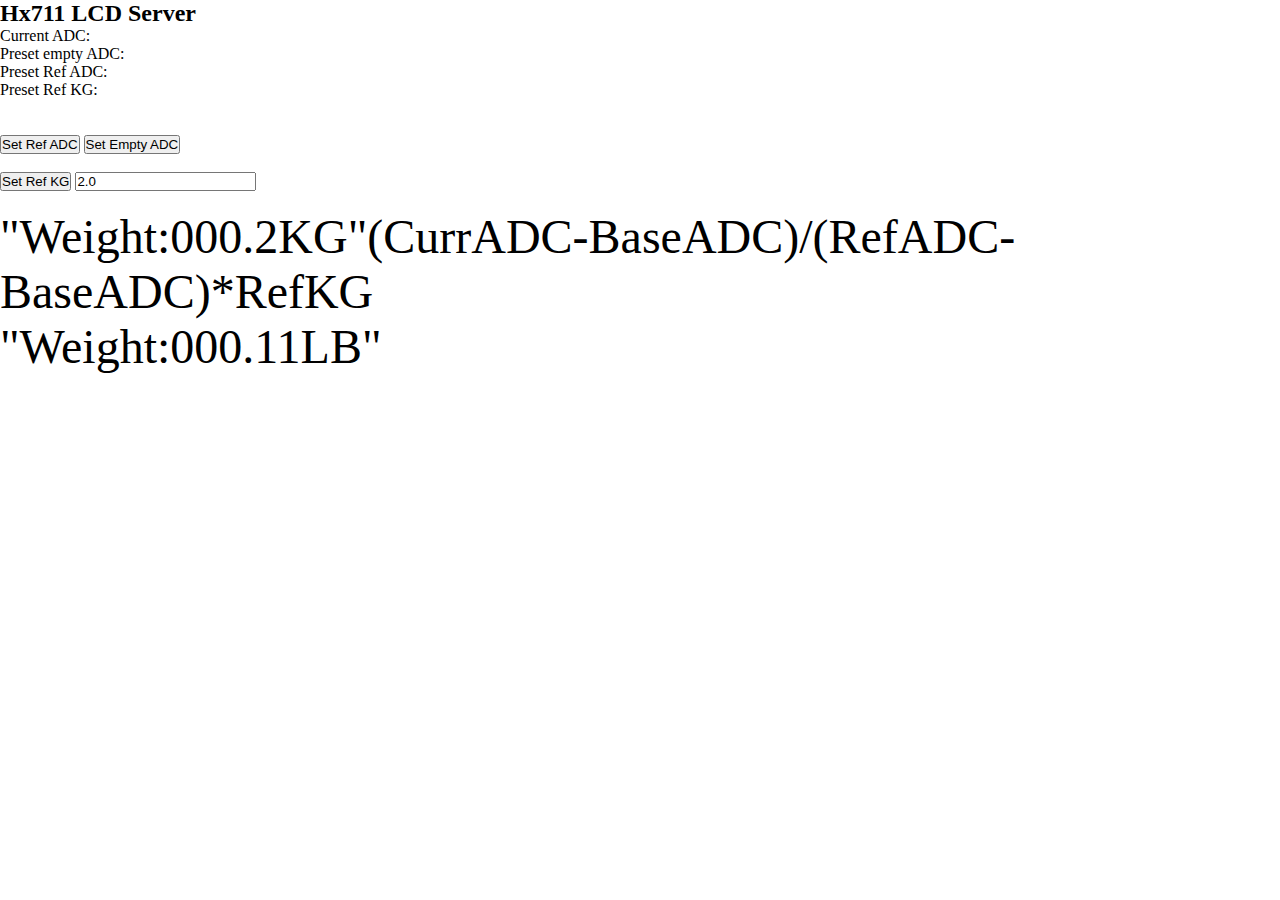
==== esp01sTimerRelay/data/index.html @ f83a0649 "First config.h init.h main.cpp made" ====
<!DOCTYPE html>
<html lang="en">
<head>
    <meta charset="UTF-8">
    <meta http-equiv="X-UA-Compatible" content="IE=edge">
    <meta name="viewport" content="width=device-width, initial-scale=1.0">
    <title>HX711 LCD</title>
    <link rel="stylesheet" href="styles.css">
    <script src="main.js"></script>
</head>
<body data-ToServerWsTypes="%toserverwstypes%" 
data-ToClientWsTypes="%toclientwstypes%">
    <h2>Hx711 LCD Server</h2>
    <div id="Scale">
        <div id="CurrADC">Current ADC:</div>
        <div id="BaseADC">Preset empty ADC: </div>
        <div id="RefADC">Preset Ref ADC: </div>
        <div id="RefKg">Preset Ref KG: </div>
        <br><br>
        <button id="SetRef">Set Ref ADC</button>
        <button id="SetBase">Set Empty ADC</button>
        <br><br>
        <button id="SetRefKg">Set Ref KG</button>
        <input id="InputKg" value="2.0" type="text">
        <br><br>
        <div id="WeightInKg">"Weight:000.2KG"(CurrADC-BaseADC)/(RefADC-BaseADC)*RefKG</div>
        <div id="WeightInLb">"Weight:000.11LB"</div>
     </div>
     
</body> 
</html>
---- esp01sTimerRelay/data/styles.css ----
*{padding: 0;margin: 0; box-sizing: border-box;}

#WeightInKg, #WeightInLb { 
    font-size: 3rem; }
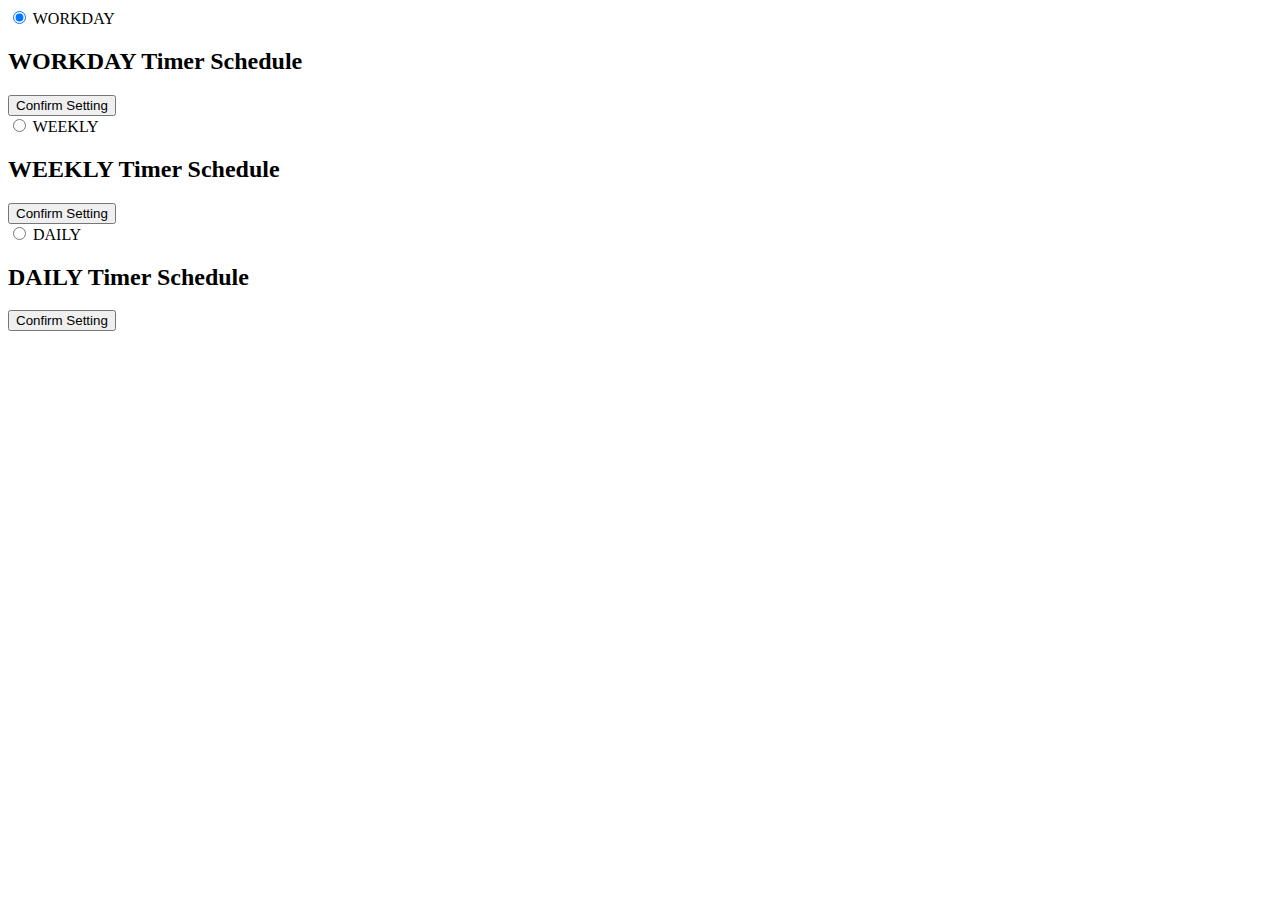
==== commit a587dcb3: "index.html main.js css upload timer arch svg js" ====
--- a/esp01sTimerRelay/data/index.html
+++ b/esp01sTimerRelay/data/index.html
@@ -1,31 +1,39 @@
 <!DOCTYPE html>
-<html lang="en">
+<html>
+
 <head>
-    <meta charset="UTF-8">
-    <meta http-equiv="X-UA-Compatible" content="IE=edge">
-    <meta name="viewport" content="width=device-width, initial-scale=1.0">
-    <title>HX711 LCD</title>
-    <link rel="stylesheet" href="styles.css">
-    <script src="main.js"></script>
+  <meta charset="UTF-8">
+  <meta http-equiv="X-UA-Compatible" content="IE=edge">
+  <meta name="viewport" content="width=device-width, initial-scale=1.0">
+  <title>ESP01S TimerRelay 2</title>
 </head>
-<body data-ToServerWsTypes="%toserverwstypes%" 
-data-ToClientWsTypes="%toclientwstypes%">
-    <h2>Hx711 LCD Server</h2>
-    <div id="Scale">
-        <div id="CurrADC">Current ADC:</div>
-        <div id="BaseADC">Preset empty ADC: </div>
-        <div id="RefADC">Preset Ref ADC: </div>
-        <div id="RefKg">Preset Ref KG: </div>
-        <br><br>
-        <button id="SetRef">Set Ref ADC</button>
-        <button id="SetBase">Set Empty ADC</button>
-        <br><br>
-        <button id="SetRefKg">Set Ref KG</button>
-        <input id="InputKg" value="2.0" type="text">
-        <br><br>
-        <div id="WeightInKg">"Weight:000.2KG"(CurrADC-BaseADC)/(RefADC-BaseADC)*RefKG</div>
-        <div id="WeightInLb">"Weight:000.11LB"</div>
-     </div>
-     
-</body> 
+
+<body>
+  
+  <div class="tabs">
+    <input id="tab1" type="radio" name="tabs" checked="checked" label="tab1">
+    <label for="tab1">WORKDAY</label>
+    <div class="tab_content">
+      <h2>WORKDAY Timer Schedule</h2>
+      <div id="archWorkday" class="archSVG"></div>
+      <button id="btn1">Confirm Setting</button>
+    </div>
+    <input id="tab2" type="radio" name="tabs" >
+    <label for="tab2">WEEKLY</label>
+    <div class="tab_content">
+      <h2>WEEKLY Timer Schedule</h2>
+      <div id="archDatByDay" class="archSVG"></div>
+      <button id="btn2">Confirm Setting</button>
+    </div>    
+    <input id="tab3" type="radio" name="tabs">
+    <label for="tab3">DAILY</label>
+    <div class="tab_content">
+      <h2>DAILY Timer Schedule</h2>
+      <div id="archEveryday" class="archSVG"></div>
+      <button id="btn3">Confirm Setting</button>
+    </div>
+  </div>
+ 
+</body>
+
 </html>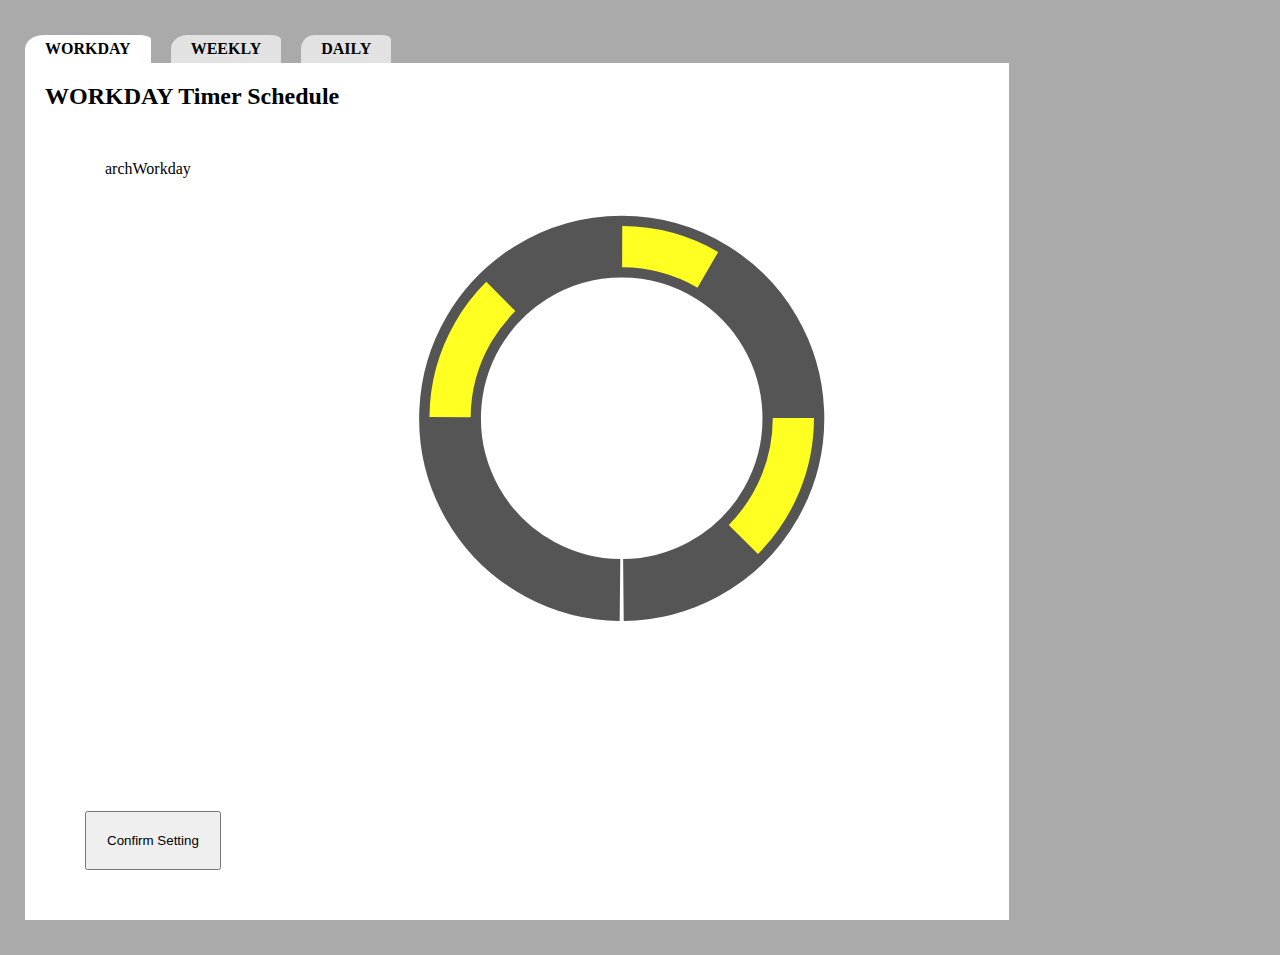
==== commit 2ff42bb3: "ws init, arch svg, js, chkbox first inst" ====
--- a/esp01sTimerRelay/data/index.html
+++ b/esp01sTimerRelay/data/index.html
@@ -1,10 +1,12 @@
 <!DOCTYPE html>
-<html>
+<html lang="en">
 
 <head>
   <meta charset="UTF-8">
   <meta http-equiv="X-UA-Compatible" content="IE=edge">
   <meta name="viewport" content="width=device-width, initial-scale=1.0">
+  <link rel="stylesheet" href="styles.css">
+  <script src="main.js"></script>
   <title>ESP01S TimerRelay 2</title>
 </head>
 
@@ -15,14 +17,14 @@
     <label for="tab1">WORKDAY</label>
     <div class="tab_content">
       <h2>WORKDAY Timer Schedule</h2>
-      <div id="archWorkday" class="archSVG"></div>
+      <div id="archWorkday" class="archSVG">archWorkday</div>
       <button id="btn1">Confirm Setting</button>
     </div>
     <input id="tab2" type="radio" name="tabs" >
     <label for="tab2">WEEKLY</label>
     <div class="tab_content">
       <h2>WEEKLY Timer Schedule</h2>
-      <div id="archDatByDay" class="archSVG"></div>
+      <div id="archWeekly" class="archSVG"></div>
       <button id="btn2">Confirm Setting</button>
     </div>    
     <input id="tab3" type="radio" name="tabs">
--- a/esp01sTimerRelay/data/styles.css
+++ b/esp01sTimerRelay/data/styles.css
@@ -0,0 +1,44 @@
+*{padding:0;margin:0;box-sizing: border-box;}
+body{background:#aaa;}
+
+div.archSVG, button {margin:30px 40px; padding: 20px;}
+
+.tabs {
+    display: flex;
+    flex-wrap: wrap;
+  min-width: 680px;
+    margin: 10px auto;
+    padding: 25px;
+}
+
+.tabs input[type="radio"] {
+    display: none;
+}
+.tabs label {
+    margin-right: 20px;
+    padding: 5px 20px;
+  font-size: 1rem;
+    background: #e2e2e2;
+    font-weight: bold;
+    border-top-left-radius: 15% 50%;
+    border-top-right-radius: 10% 15%;
+}
+
+.tabs .tab_content {
+    width: 80%;
+    padding: 20px;
+    background: #fff;
+    order: 1;
+    display: none;
+}
+.tabs .tab_content h2 {
+    font-size: 1.5rem;
+}
+
+.tabs input[type='radio']:checked + label + .tab_content {
+    display: block;
+}
+
+.tabs input[type="radio"]:checked + label {
+    background: #fff;
+}
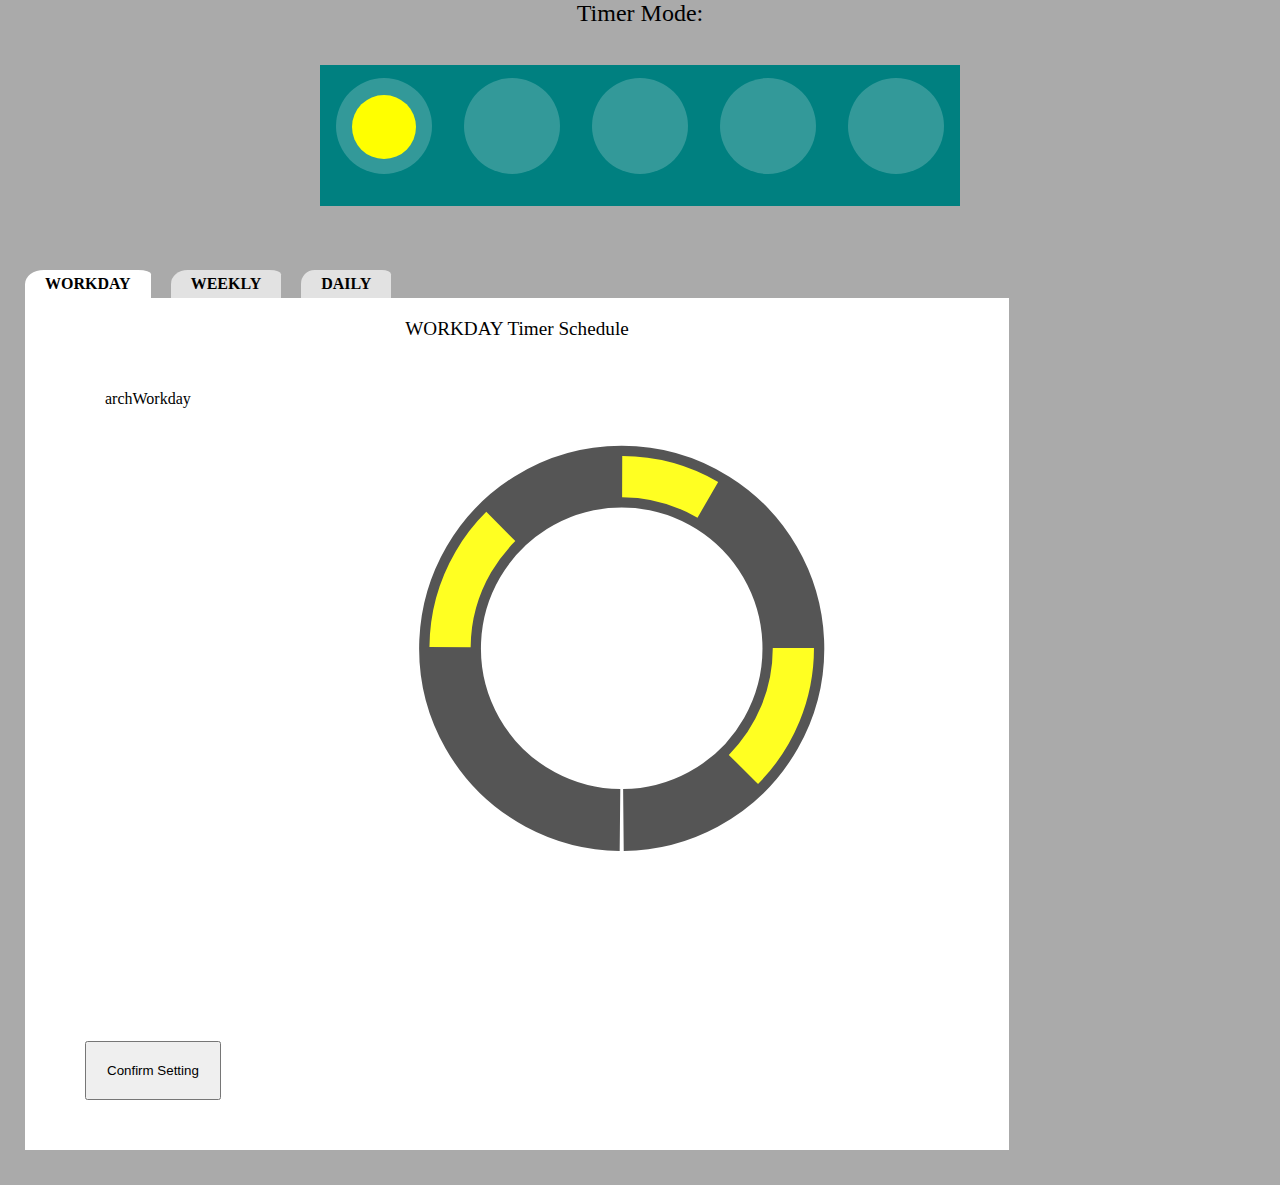
==== commit 3e46105e: "timer mode radios and arch svg" ====
--- a/esp01sTimerRelay/data/index.html
+++ b/esp01sTimerRelay/data/index.html
@@ -12,6 +12,21 @@
 
 <body>
   
+  <h2>Timer Mode:</h2>
+<div id="radios">
+  <label for="input1"></label>
+  <input  id="input1" name="radio" type="radio" />
+  <label for="input2"></label>
+  <input  id="input2" name="radio" type="radio" />
+  <label for="input3"></label>
+  <input  id="input3" name="radio" type="radio" />
+  <label for="input4"></label>
+  <input  id="input4" name="radio" type="radio" />
+  <label for="input5"></label>
+  <input  id="input5" name="radio" type="radio" />
+  <span id="slider"></span>
+</div>
+
   <div class="tabs">
     <input id="tab1" type="radio" name="tabs" checked="checked" label="tab1">
     <label for="tab1">WORKDAY</label>
--- a/esp01sTimerRelay/data/styles.css
+++ b/esp01sTimerRelay/data/styles.css
@@ -1,10 +1,63 @@
 *{padding:0;margin:0;box-sizing: border-box;}
 body{background:#aaa;}
 
+h2{text-align:center;font-family:verdana;font-weight:100;}
+#radios{
+    background:teal;color:#fff;
+    padding-bottom:10%;
+    padding-top:1%;
+  position:relative;
+  width:50%;
+  margin:3% auto;
+}
+#radios input[type="radio"]{
+  position:absolute;
+  right:-10%; display: none;
+}
+#radios label{
+  float:left;
+  width:15%; padding-bottom:15%;
+  margin:0 2.5%;
+  background:rgba(255,255,255,.2);
+  border-radius:50%;
+  cursor:pointer;
+}
+#slider{
+  position:absolute;
+  left:0%; top:10%;
+  width:10%; padding-bottom:10%;
+  margin:2.5% 0 0 5%;
+  background:#ff0;
+  transition:transform 1s;
+  border-radius:50%;
+  animation-timing-function: ease-in-out;
+  animation-duration:.3s;
+  animation-fill-mode: forwards;
+  transition: 0.8s left .05s ease-in-out;
+}
+#input1:checked  ~ #slider{ animation-name: input1; left:0; }
+#input2:checked  ~ #slider{ animation-name: input2; left:20%; }
+#input3:checked  ~ #slider{ animation-name: input3; left:40%; }
+#input4:checked  ~ #slider{ animation-name: input4; left:60%; }
+#input5:checked  ~ #slider{ animation-name: input5; left:80%; }
+
+@keyframes input1{ 30%, 70% { transform:scale(0.5); } }
+@keyframes input2{ 30%, 70% { transform:scale(0.5); } }
+@keyframes input3{ 30%, 70% { transform:scale(0.5); } }
+@keyframes input4{ 30%, 70% { transform:scale(0.5); } }
+@keyframes input5{ 30%, 70% { transform:scale(0.5); } }
+
+.tabs input[type='radio']:checked + label + .tab_content {
+    display: block;
+}
+
+.tabs input[type="radio"]:checked + label {
+    background: #fff;
+}
+
 div.archSVG, button {margin:30px 40px; padding: 20px;}
 
-.tabs {
-    display: flex;
+.tabs {    display: flex;
     flex-wrap: wrap;
   min-width: 680px;
     margin: 10px auto;
@@ -32,13 +85,6 @@
     display: none;
 }
 .tabs .tab_content h2 {
-    font-size: 1.5rem;
+    font-size: 1.2rem;
 }
 
-.tabs input[type='radio']:checked + label + .tab_content {
-    display: block;
-}
-
-.tabs input[type="radio"]:checked + label {
-    background: #fff;
-}
